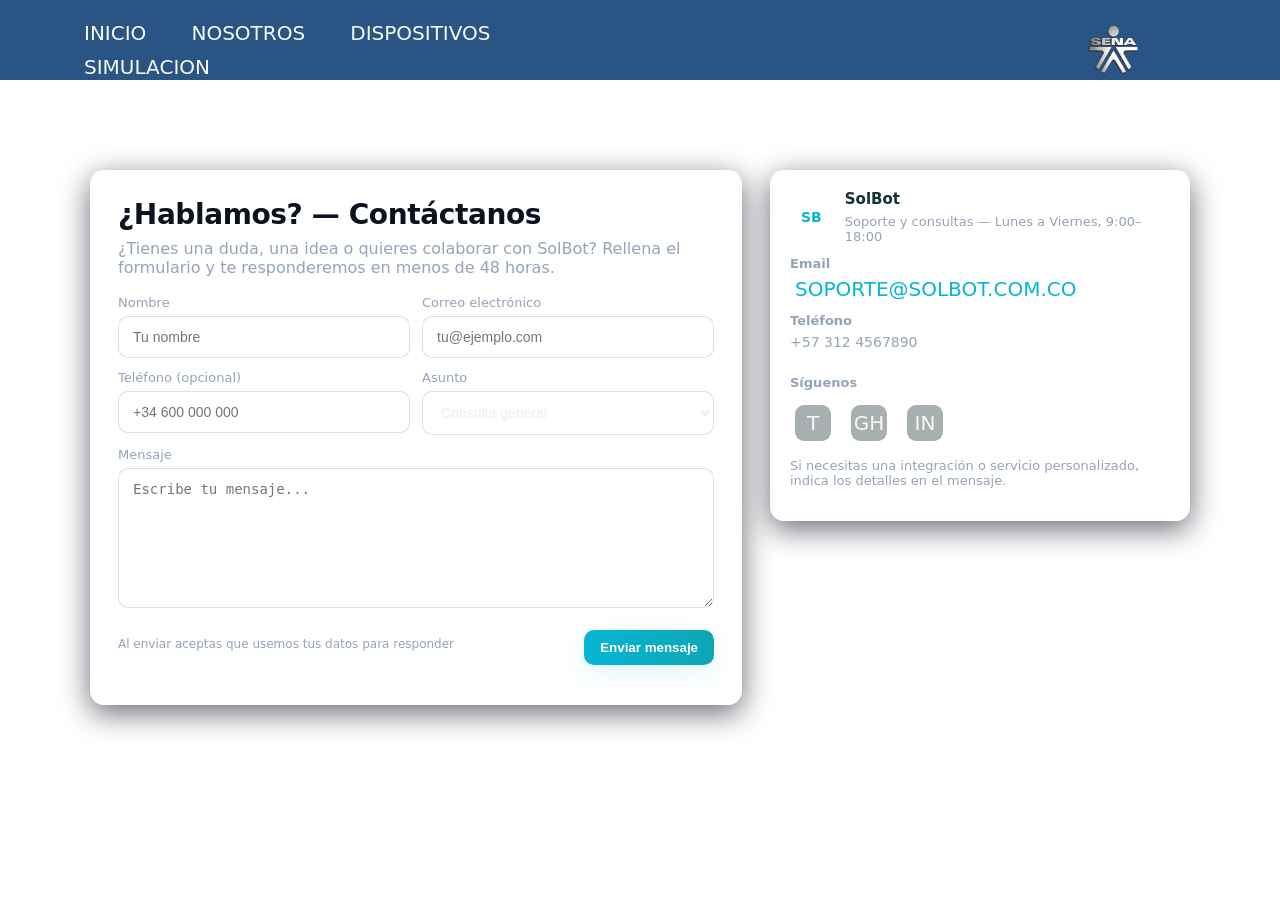
==== src/pages/contacto.html @ 2ed592ff "SubidaPaginaCasiTerminada" ====
<!Doctype html>
<html lang="es">
<head>
  <meta charset="utf-8" />
  <meta name="viewport" content="width=device-width,initial-scale=1" />
  <title>Contacto — SolBot</title>
  <link rel="stylesheet" href="../styles/contacto.css"> </link>
</head>
<body>
    <header>
        <nav>
            <ul>
                <li><a href="../../index.html#inicio">Inicio</a></li>
                <li><a href="../../index.html#team">Nosotros</a></li>
                <li><a href="../../index.html#dispositivos">Dispositivos</a></li>
                <li><a href="simulacion.html">Simulacion</a></li>
            </ul>
        </nav>
        <img src="../images/SenaImg.png" alt="LogoSenaNaranja" class="logoSena" width="50" height="50"
        style="margin-left: 70%;">
    </header>


  <main class="container" role="main">
    <section class="hero" aria-labelledby="contact-title">
      <h1 id="contact-title">¿Hablamos? — Contáctanos</h1>
      <p class="lead">¿Tienes una duda, una idea o quieres colaborar con SolBot? Rellena el formulario y te responderemos en menos de 48 horas.</p>

      <form class="contact-form" id="contactForm" novalidate>
        <div>
          <label for="name">Nombre</label>
          <input id="name" name="name" type="text" autocomplete="name" placeholder="Tu nombre" required>
        </div>

        <div>
          <label for="email">Correo electrónico</label>
          <input id="email" name="email" type="email" autocomplete="email" placeholder="tu@ejemplo.com" required>
        </div>

        <div>
          <label for="phone">Teléfono (opcional)</label>
          <input id="phone" name="phone" type="tel" autocomplete="tel" placeholder="+34 600 000 000">
        </div>

        <div>
          <label for="subject">Asunto</label>
          <select id="subject" name="subject" aria-label="Asunto">
            <option value="general">Consulta general</option>
            <option value="soporte">Soporte técnico</option>
            <option value="colaboracion">Colaboración</option>
            <option value="otro">Otro</option>
          </select>
        </div>

        <div class="full">
          <label for="message">Mensaje</label>
          <textarea id="message" name="message" placeholder="Escribe tu mensaje..." required></textarea>
        </div>

        <div class="full actions">
          <div style="flex:1; align-self:center">
            <label style="font-size:12px;color:var(--muted);">Al enviar aceptas que usemos tus datos para responder</label>
          </div>
          <button id="sendBtn" class="btn" type="submit">Enviar mensaje</button>
        </div>

        <div class="full">
          <div id="success" class="success" role="status" aria-live="polite">
            ¡Mensaje enviado! Te contestaremos pronto. (Esta demo no envía correos reales.)
          </div>
        </div>
      </form>
    </section>

    <aside class="aside" aria-labelledby="info-title">
      <div class="card-row">
        <div class="icon">SB</div>
        <div class="contact-info">
          <h3 id="info-title">SolBot</h3>
          <p>Soporte y consultas — Lunes a Viernes, 9:00–18:00</p>
        </div>
      </div>

      <div style="margin-top:8px">
        <p style="margin:0 0 6px 0; color:var(--muted); font-size:13px"><strong>Email</strong></p>
        <p style="margin:0 0 12px 0"><a href="mailto:Soporte@solbot.com.co" style="color:var(--accent); text-decoration:none">Soporte@solbot.com.co</a></p>

        <p style="margin:0 0 6px 0; color:var(--muted); font-size:13px"><strong>Teléfono</strong></p>
        <p style="margin:0 0 12px 0">+57 312 4567890</p>
      </div>

      <div style="border-top:1px solid rgba(255,255,255,0.02); padding-top:12px; margin-top:12px">
        <p style="margin:0 0 8px 0; color:var(--muted); font-size:13px"><strong>Síguenos</strong></p>
        <div class="socials" aria-hidden="false">
          <a href="#" title="Twitter">T</a>
          <a href="#" title="GitHub">GH</a>
          <a href="#" title="LinkedIn">in</a>
        </div>
        <p class="note">Si necesitas una integración o servicio personalizado, indica los detalles en el mensaje.</p>
      </div>
    </aside>

    <footer>
        <p style="color: white;">&copy; 2024 SolBot. All rights reserved.</p>
    </footer>
  </main>

  <script>
    (function(){
      const form = document.getElementById('contactForm');
      const success = document.getElementById('success');
      const sendBtn = document.getElementById('sendBtn');

      function validateEmail(email) {
        return /^[^\s@]+@[^\s@]+\.[^\s@]+$/.test(email);
      }

      form.addEventListener('submit', function(e){
        e.preventDefault();
        sendBtn.disabled = true;

        const name = form.name.value.trim();
        const email = form.email.value.trim();
        const message = form.message.value.trim();

        if(!name || !email || !message || !validateEmail(email)){
          alert('Por favor, completa los campos obligatorios y verifica el correo.');
          sendBtn.disabled = false;
          return;
        }

        // Demo: Simula envío y muestra confirmación.
        setTimeout(() => {
          success.style.display = 'block';
          form.reset();
          sendBtn.disabled = false;
          // Opcional: esconder el mensaje después de unos segundos
          setTimeout(()=> success.style.display = 'none', 7000);
        }, 800);
      });
    })();
  </script>
</body>
</html>
---- src/styles/contacto.css ----
:root{
      --bg:#0f1724;
      --card:#0b1220;
      --accent:#06b6d4;
      --muted:#94a3b8;
      --glass: rgba(255,255,255,0.03);
      --radius:14px;
      font-family: Inter, ui-sans-serif, system-ui, -apple-system, "Segoe UI", Roboto, "Helvetica Neue", Arial;
    }
    *{box-sizing:border-box}
    body{
      margin:0;
      background:linear-gradient(180deg,#F8F9F4 70%);
      color:#e6eef8;
      -webkit-font-smoothing:antialiased;
      -moz-osx-font-smoothing:grayscale;
      padding: 0;
    }

    header {
        background-color: rgb(41, 84, 131);
        height: 80px;
        position: relative;
        display: grid;
        grid-template-columns: repeat(auto-fit, minmax(300px, 1fr));
        align-items: center;
        justify-content: center;
        margin-bottom: 7%;
    }   

    nav {
    width: auto;
    margin-left: 10%;
}

nav ul {
    list-style-type: none;
    padding: 0;
    align-items: center;
}

nav ul li {
    display: inline-flex;
    margin: 0 15px;
}

a {
    font-size: 20px;
    margin: 5px;
    text-decoration: none;
    color: #295483;
    text-transform: uppercase;
}

nav ul li a {
    text-decoration: none;
    color: #F8F9F4;
    text-transform: uppercase;
}

    .container{
      max-width:1100px;
      margin:0 auto;
      display:grid;
      grid-template-columns:1fr 420px;
      gap:28px;
      align-items:start;
    }

    .hero{
      background:linear-gradient(180deg, rgba(255,255,255,0.02), rgba(255,255,255,0.01));
      border-radius:var(--radius);
      padding:28px;
      box-shadow:0 8px 30px rgba(2,6,23,0.6);
    }

    h1{
      margin:0 0 8px 0;
      font-size:28px;
      letter-spacing:-0.4px;
      color: #0b1220;
    }
    p.lead{ margin:0 0 18px 0; color:var(--muted) }

    form.contact-form{
      display:grid;
      grid-template-columns:1fr 1fr;
      gap:12px;
    }

    .full{ grid-column:1 / -1 }

    label{
      display:block;
      font-size:13px;
      color:var(--muted);
      margin-bottom:6px;
    }

    input[type="text"],
    input[type="email"],
    input[type="tel"],
    select,
    textarea{
      width:100%;
      padding:12px 14px;
      border-radius:10px;
      border:1px solid rgba(8, 8, 8, 0.13);
      background:var(--glass);
      color:inherit;
      outline:none;
      transition:box-shadow .12s, border-color .12s;
      font-size:14px;
      resize:vertical;
    }

    input:focus, textarea:focus, select:focus{
      border-color:var(--accent);
      box-shadow:0 6px 20px rgba(6,182,212,0.12);
    }

    textarea{ min-height:140px; }

    .actions{
      display:flex;
      gap:10px;
      justify-content:flex-end;
      align-items:center;
      margin-top:6px;
    }

    button.btn{
      background:linear-gradient(90deg,var(--accent), #0ea5b5);
      color:#ffffff;
      border:none;
      padding:10px 16px;
      border-radius:10px;
      font-weight:600;
      cursor:pointer;
      box-shadow:0 8px 24px rgba(6,182,212,0.12);
    }
    button.btn[disabled]{ opacity:0.6; cursor:default; }

    .aside{
      background:linear-gradient(180deg, rgba(255,255,255,0.02), rgba(255,255,255,0.01));
      border-radius:var(--radius);
      padding:20px;
      color:var(--muted);
      font-size:14px;
      box-shadow:0 8px 30px rgba(2,6,23,0.6);
    }

    .card-row{ display:flex; gap:12px; align-items:center; margin-bottom:12px; }
    .icon{
      width:44px; height:44px; border-radius:10px;
      display:flex; align-items:center; justify-content:center;
      background:rgba(255,255,255,0.02); color:var(--accent);
      font-weight:700;
    }

    .contact-info h3{ margin:0 0 6px 0; color:#123135; font-size:15px; }
    .contact-info p{ margin:0; color:var(--muted); font-size:13px }

    .socials{ display:flex; gap:10px; margin-top:10px; }
    .socials a{
      display:inline-flex; align-items:center; justify-content:center;
      width:36px;height:36px;border-radius:9px;background:rgba(11, 31, 38, 0.357);
      color: #F8F9F4; text-decoration:none;
    }

    .note{ font-size:13px; color:var(--muted); margin-top:12px; }

    .success{
      display:none;
      background:#052b2e;
      border:1px solid rgba(6,182,212,0.12);
      padding:12px;
      border-radius:10px;
      color:#9ff0f6;
      margin-top:12px;
    }

    @media (max-width:980px){
      .container{ grid-template-columns:1fr; }
      .actions{ justify-content:stretch; flex-direction:column-reverse; }
      .full{ order:2 }
      .actions button{ width:100% }
    }
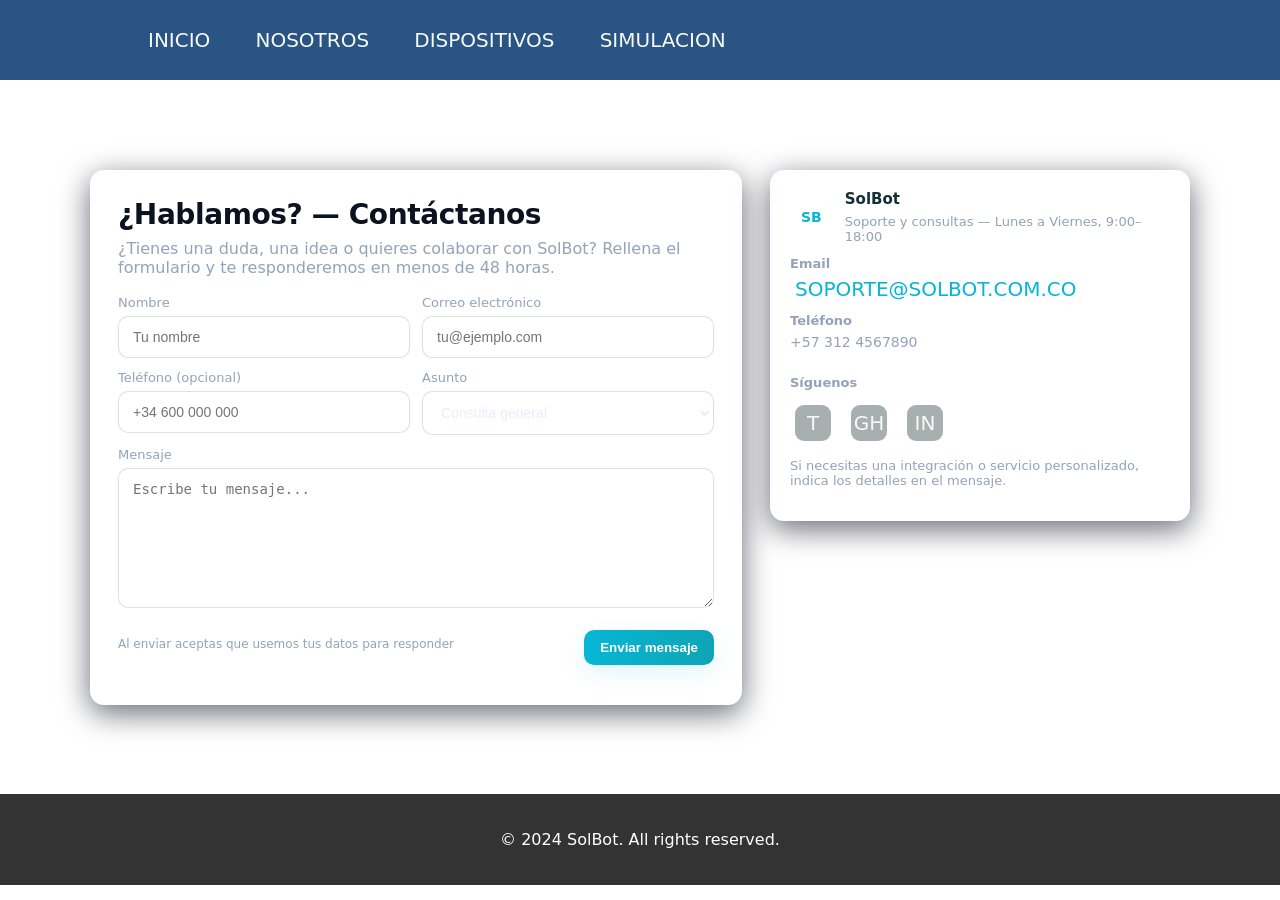
==== commit 3d62704c: "PaginaTerminada" ====
--- a/src/pages/contacto.html
+++ b/src/pages/contacto.html
@@ -99,12 +99,11 @@
         <p class="note">Si necesitas una integración o servicio personalizado, indica los detalles en el mensaje.</p>
       </div>
     </aside>
+  </main>
 
-    <footer>
+  <footer style="text-align: center; padding: 20px; background-color: #333; color: #fff; margin-top: 7%;">
         <p style="color: white;">&copy; 2024 SolBot. All rights reserved.</p>
     </footer>
-  </main>
-
   <script>
     (function(){
       const form = document.getElementById('contactForm');
--- a/src/styles/contacto.css
+++ b/src/styles/contacto.css
@@ -27,11 +27,17 @@
         align-items: center;
         justify-content: center;
         margin-bottom: 7%;
+
+
     }   
 
     nav {
     width: auto;
     margin-left: 10%;
+}
+
+.logoSena {
+  display: none;
 }
 
 nav ul {
@@ -186,4 +192,8 @@
       .actions{ justify-content:stretch; flex-direction:column-reverse; }
       .full{ order:2 }
       .actions button{ width:100% }
+      a {font-size: 17px; justify-self: flex-start;}
+      nav {margin:0;}
+      nav ul {padding-left: 4%;}
+      header {height: 100px;}
     }
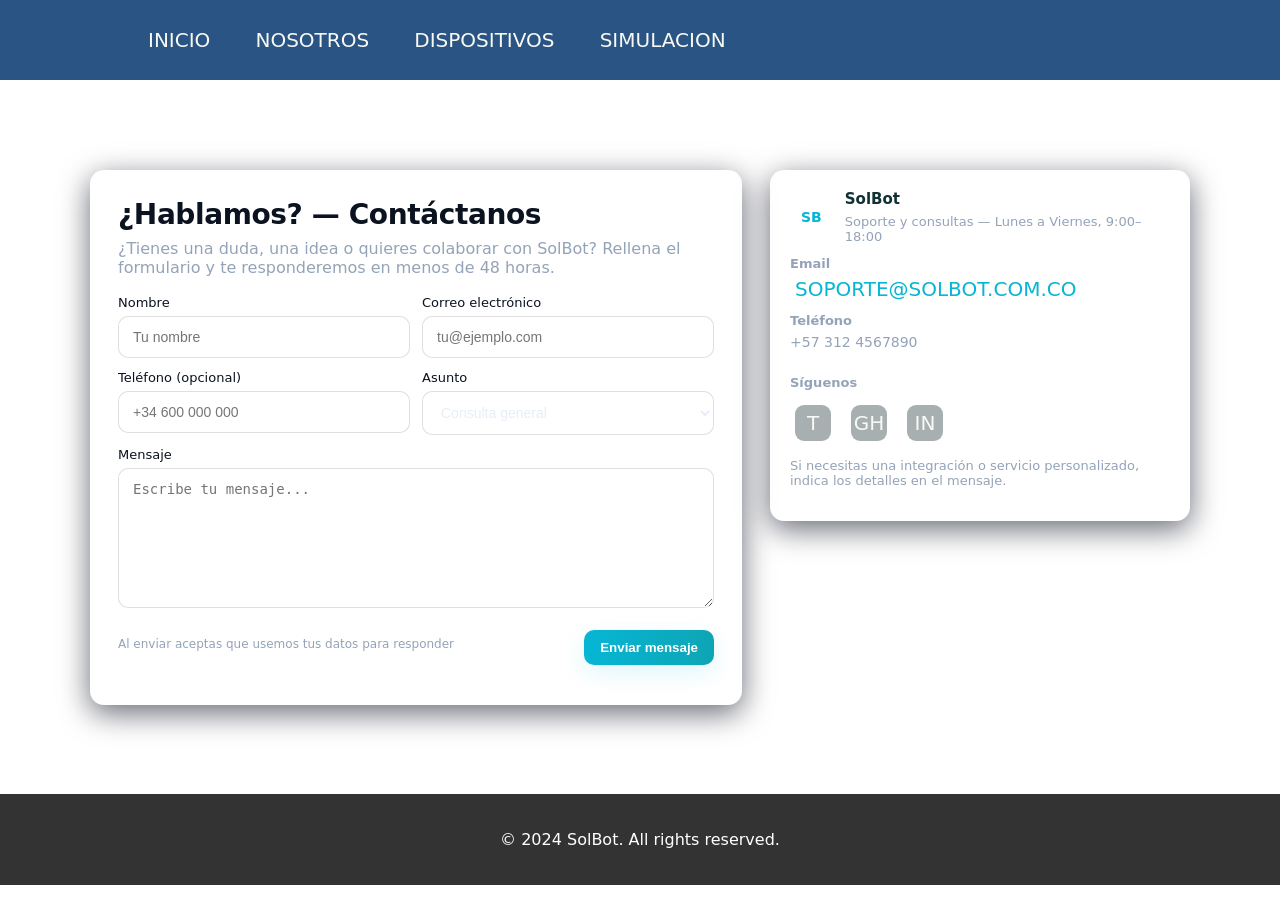
==== commit 56bc64b4: "ToquesitosAlCSS" ====
--- a/src/pages/contacto.html
+++ b/src/pages/contacto.html
@@ -43,7 +43,7 @@
         </div>
 
         <div>
-          <label for="subject">Asunto</label>
+          <label for="subject" class="Asuntolbl">Asunto</label>
           <select id="subject" name="subject" aria-label="Asunto">
             <option value="general">Consulta general</option>
             <option value="soporte">Soporte técnico</option>
--- a/src/styles/contacto.css
+++ b/src/styles/contacto.css
@@ -17,6 +17,8 @@
       -moz-osx-font-smoothing:grayscale;
       padding: 0;
     }
+
+    option, select {color: #0c317d;}
 
     header {
         background-color: rgb(41, 84, 131);
@@ -100,7 +102,7 @@
     label{
       display:block;
       font-size:13px;
-      color:var(--muted);
+      color: #0b1220;
       margin-bottom:6px;
     }
 
